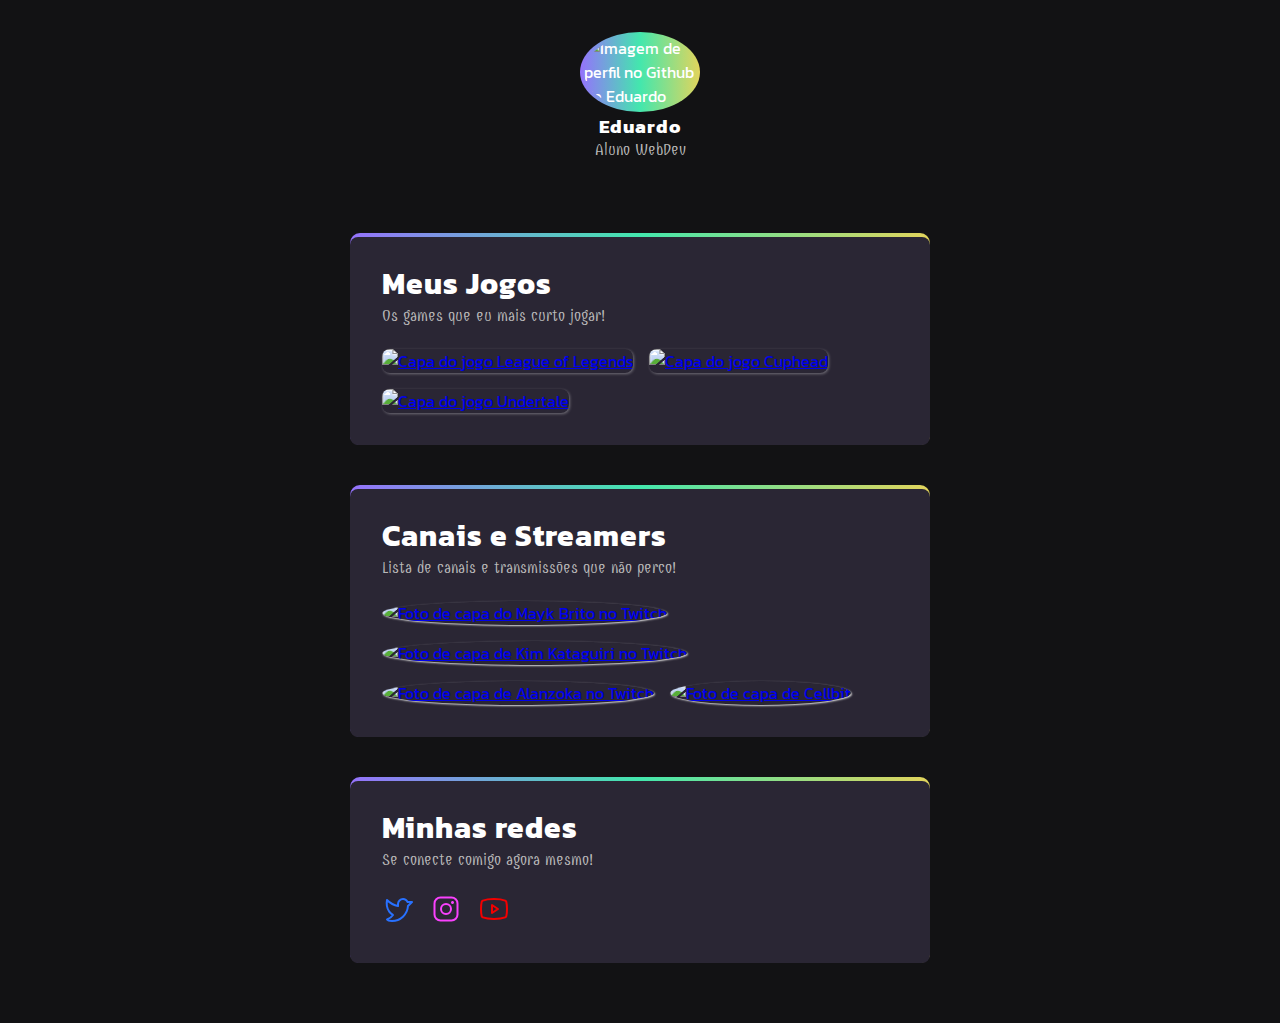
==== Site nlw/index.html @ 397f6061 "Mudança no nome da pasta nlw" ====
<!DOCTYPE html>
<html lang="pt-br">
<head>
  <!-- Fontes para títulos -->
  <link rel="preconnect" href="https://fonts.googleapis.com">
  <link rel="preconnect" href="https://fonts.gstatic.com" crossorigin>
  <link href="https://fonts.googleapis.com/css2?family=Kanit:wght@500;700;900&display=swap" rel="stylesheet">

  <!-- Fontes para textos -->
  <link rel="preconnect" href="https://fonts.googleapis.com">
  <link rel="preconnect" href="https://fonts.gstatic.com" crossorigin>
  <link href="https://fonts.googleapis.com/css2?family=Combo&display=swap" rel="stylesheet">

  <meta charset="UTF-8">
  <meta http-equiv="X-UA-Compatible" content="IE=edge">
  <meta name="viewport" content="width=device-width, initial-scale=1.0">
  <link rel="stylesheet" href="assets/styles/style.css">
  <title>Edu | NLW Esports</title>
</head>
<body>

  <header>
    <div>
      <img
      src="https://github.com/EduCoimbra.png"
      alt="Imagem de perfil no Github de Eduardo">
    </div>

    <div>
      <h3>Eduardo</h3>
      <p>Aluno WebDev</p>
    </div>
  </header>

  <main>
    <section>
      <div>
        <h2>Meus Jogos</h2>
        <p>Os games que eu mais curto jogar!</p>

        <ul class="game-list">
          <li>
            <a
            target="_blank"
            href="https://www.twitch.tv/directory/game/League%20of%20Legends">
              <img src="https://static-cdn.jtvnw.net/ttv-boxart/21779-285x380.jpg" alt="Capa do jogo League of Legends">
            </a>
          </li>

          <li>
            <a
            target="_blank"
            href="https://www.twitch.tv/directory/game/Cuphead">
              <img src="https://static-cdn.jtvnw.net/ttv-boxart/459064_IGDB-285x380.jpg" alt="Capa do jogo Cuphead">
            </a>
          </li>

          <li>
            <a
            target="_blank"
            href="https://www.twitch.tv/directory/game/Undertale">
              <img src="https://static-cdn.jtvnw.net/ttv-boxart/490713_IGDB-285x380.jpg" alt="Capa do jogo Undertale">
            </a>
          </li>

        </ul>
      </div>
    </section>

    <section>
      <div>
        <h2>Canais e Streamers</h2>
        <p>Lista de canais e transmissões que não perco!</p>

        <ul class="channel-list">
          <li>
            <a
            target="_blank"
            href="https://www.twitch.tv/maykbrito">
              <img class="img__channel-list" src="https://bit.ly/3xjZ5km" alt="Foto de capa do Mayk Brito no Twitch">
            </a>
          </li>

          <li>
            <a
            target="_blank"
            href="https://www.twitch.tv/kkataguiri">
              <img class="img__channel-list" src="https://bit.ly/3RFvJVJ" alt="Foto de capa de Kim Kataguiri no Twitch">
            </a>
          </li>

          <li>
            <a
            target="_blank"
            href="https://www.twitch.tv/alanzoka">
              <img class="img__channel-list" src="https://bit.ly/3RG4VF4" alt="Foto de capa de Alanzoka no Twitch">
            </a>
          </li>

          <li>
            <a
            target="_blank"
            href="https://www.twitch.tv/cellbit">
              <img class="img__channel-list" src="https://bit.ly/3DfHlup" alt="Foto de capa de Cellbit">
            </a>
          </li>
        </ul>
      </div>
    </section>

    <section>
      <div>
        <h2>Minhas redes</h2>
        <p>Se conecte comigo agora mesmo!</p>


        <ul class="social-list">
          <li>
            <a
            target="_blank"
            href="https://twitter.com/Twittbrazilian">
              <svg width="32" height="32" viewBox="0 0 32 32" fill="none" xmlns="http://www.w3.org/2000/svg">
                <path d="M16 11C16 8.25003 18.3125 5.96253 21.0625 6.00003C22.0256 6.01115 22.9649 6.30018 23.7676 6.83237C24.5704 7.36457 25.2023 8.11728 25.5875 9.00003H30L25.9625 13.0375C25.7019 17.0932 23.9066 20.8975 20.9415 23.6769C17.9764 26.4562 14.0641 28.002 10 28C6 28 5 26.5 5 26.5C5 26.5 9 25 11 22C11 22 3 18 5 7.00003C5 7.00003 10 12 16 13V11Z" stroke="#2871FF" stroke-width="2" stroke-linecap="round" stroke-linejoin="round"/>
                </svg>
            </a>
          </li>

          <li>
            <a
            target="_blank"
            href="https://www.instagram.com/educoimbra35/">
              <svg width="32" height="32" viewBox="0 0 32 32" fill="none" xmlns="http://www.w3.org/2000/svg">
                <path d="M16 21C18.7614 21 21 18.7614 21 16C21 13.2386 18.7614 11 16 11C13.2386 11 11 13.2386 11 16C11 18.7614 13.2386 21 16 21Z" stroke="#FA41FE" stroke-width="2" stroke-miterlimit="10"/>
                <path d="M21.5 4.5H10.5C7.18629 4.5 4.5 7.18629 4.5 10.5V21.5C4.5 24.8137 7.18629 27.5 10.5 27.5H21.5C24.8137 27.5 27.5 24.8137 27.5 21.5V10.5C27.5 7.18629 24.8137 4.5 21.5 4.5Z" stroke="#FA41FE" stroke-width="2" stroke-linecap="round" stroke-linejoin="round"/>
                <path d="M22.5 11C23.3284 11 24 10.3284 24 9.5C24 8.67157 23.3284 8 22.5 8C21.6716 8 21 8.67157 21 9.5C21 10.3284 21.6716 11 22.5 11Z" fill="#FA41FE"/>
                </svg>
            </a>
          </li>

          <li>
            <a
            target="_blank"
            href="https://www.youtube.com/c/MDigitalUp">
            <svg width="32" height="32" viewBox="0 0 32 32" fill="none" xmlns="http://www.w3.org/2000/svg">
              <path d="M20 16L14 12V20L20 16Z" stroke="#F40000" stroke-width="2" stroke-linecap="round" stroke-linejoin="round"/>
              <path d="M3 16C3 19.725 3.3875 21.9 3.675 23.025C3.75427 23.3302 3.90418 23.6126 4.11262 23.8493C4.32106 24.0859 4.58221 24.2703 4.875 24.3875C9.0625 25.9875 16 25.95 16 25.95C16 25.95 22.9375 25.9875 27.125 24.3875C27.4178 24.2703 27.6789 24.0859 27.8874 23.8493C28.0958 23.6126 28.2457 23.3302 28.325 23.025C28.6125 21.9 29 19.725 29 16C29 12.275 28.6125 10.1 28.325 8.975C28.2457 8.66975 28.0958 8.38741 27.8874 8.15074C27.6789 7.91407 27.4178 7.7297 27.125 7.6125C22.9375 6.0125 16 6.05 16 6.05C16 6.05 9.0625 6.0125 4.875 7.6125C4.58221 7.7297 4.32106 7.91407 4.11262 8.15074C3.90418 8.38741 3.75427 8.66975 3.675 8.975C3.3875 10.1 3 12.275 3 16Z" stroke="#F40000" stroke-width="2" stroke-linecap="round" stroke-linejoin="round"/>
              </svg>
            </a>
          </li>
        </ul>
      </div>
    </section>

  </main>

</body>
</html>
---- Site nlw/assets/styles/style.css ----
@charset "UTF-8";

/* Fonts */
/* @import url('https://fonts.googleapis.com/css2?family=Combo&display=swap');
@import url('https://fonts.googleapis.com/css2?family=Kanit:wght@500;700;900&display=swap'); */

*{
  box-sizing: border-box;
  margin: 0;
  padding: 0;
  border: none;
  scroll-behavior: smooth;
}

html{
  font-family: 'Kanit', sans-serif;
}

body{
  display: flex;
  flex-direction: column;
  align-items: center;
  gap: 24px;
  background: url('/assets/images/Fundo.jpg');
  background-position: top center;
  background-repeat: no-repeat;
  background-size: 100% auto; /* width e height */
  background-color: #121214;
  color: white;
}
body *{
  font-family: 'Kanit', sans-serif;
}
h1,
h2,
h3,
h4{
  letter-spacing: 1px;
}

header{
  height: calc(120px + 32px);
  padding-top: 32px;
  margin-bottom: 32px;
}

header div:nth-child(1){
  display: flex;
  padding: 4px;
  width: 120px;
  background-image: linear-gradient(to right, #9572FC, #43E7AD, #E2D45C);
  border-radius: 50%;
  transition: transform 0.5s;
}
header div:hover{
  transform: scale(1.1);
}

header div img{
  width: 100%;
  border-radius: 50%;
}

header h3{
  text-align: center;
}
header p{
  font-family: 'Combo', cursive;
  color: rgb(186, 186, 186);
  text-align: center;
}


/* ------ Main ------ */
main{
  display: flex;
  flex-direction: column;
  gap: 40px;
  max-width: 580px;
  width: 90%;
  margin-bottom: 60px;
  margin-top: 25px;
}


/* ------ Seções ------ */
section{
  background-image: linear-gradient(to right, #9572FC, #43E7AD, #E2D45C);
  /* background-image:
  linear-gradient(90deg, #9572FC 0%, #43E7AD 50.52%, #E2D45C 100%); */
  padding-top: 4px;
  border-radius: 10px;
}

section div{
  background-color: #2A2634;
  padding: 32px;
  padding-top: 24px;
  border-radius: 8px;
}

section h2{
  font-size: 30px;
}

section p{
  font-family: 'Combo', cursive;
  color: rgb(186, 186, 186);
}

section ul{
  display: flex;
  flex-wrap: wrap;
  gap: 16px;
  list-style: none;
  margin-top: 24px;
}
section ul li{
  transition: transform 0.2s;
}
section ul li:hover{
  transform: scale(1.1);
}

.game-list img{
  width: 90px;
  border-radius: 8px;
  box-shadow: 1px 1px 3px rgba(255, 255, 255, 0.333);
}

.channel-list img{
  border-radius: 50%;
  width: 70px;
  box-shadow: 1px 1px 2px rgb(220, 220, 220);
}


/* Animation */

header div{
  animation: fromTop .7s .2s backwards;
}
@keyframes fromTop{
  from{
    opacity: 0;
    transform: translateY(-10px);
  }

  to{
    opacity: 1;
    transform: translateY(0);
  }
}

main section{
  animation: fromBottom .7s backwards;
}

main section:nth-child(1){
  animation-delay: .2s;
}
main section:nth-child(2){
  animation-delay: .6s;
}
main section:nth-child(3){
  animation-delay: 1s;
}
@keyframes fromBottom{
  from{
    opacity: 0;
    transform: translateY(30px);
  }

  to{
    opacity: 1;
    transform: translateY(0);
  }
}
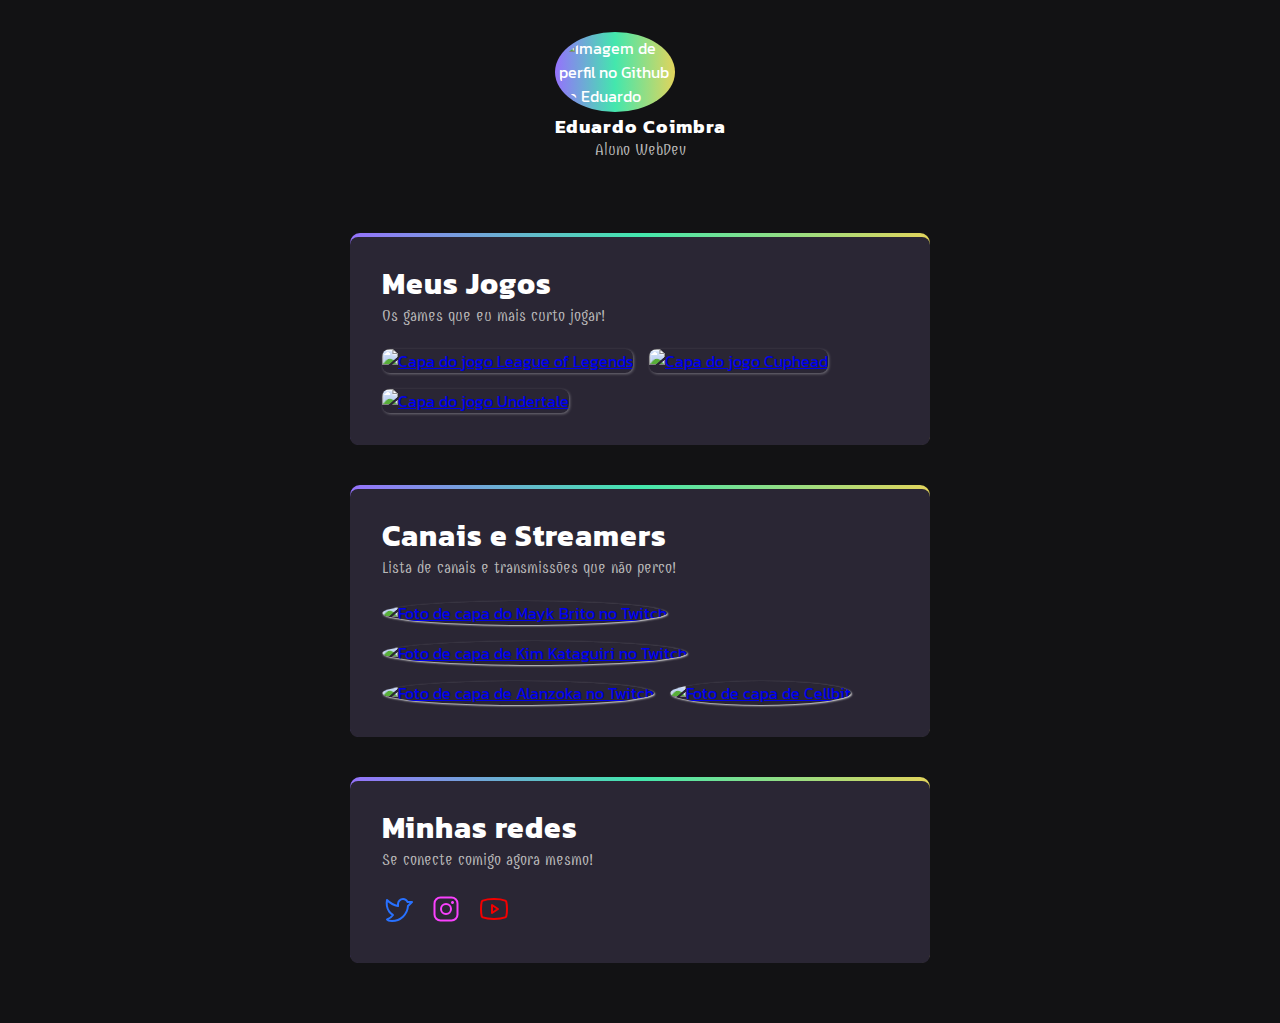
==== commit c0d104b9: "Update index.html" ====
--- a/Site nlw/index.html
+++ b/Site nlw/index.html
@@ -27,7 +27,7 @@
     </div>
 
     <div>
-      <h3>Eduardo</h3>
+      <h3>Eduardo Coimbra</h3>
       <p>Aluno WebDev</p>
     </div>
   </header>
